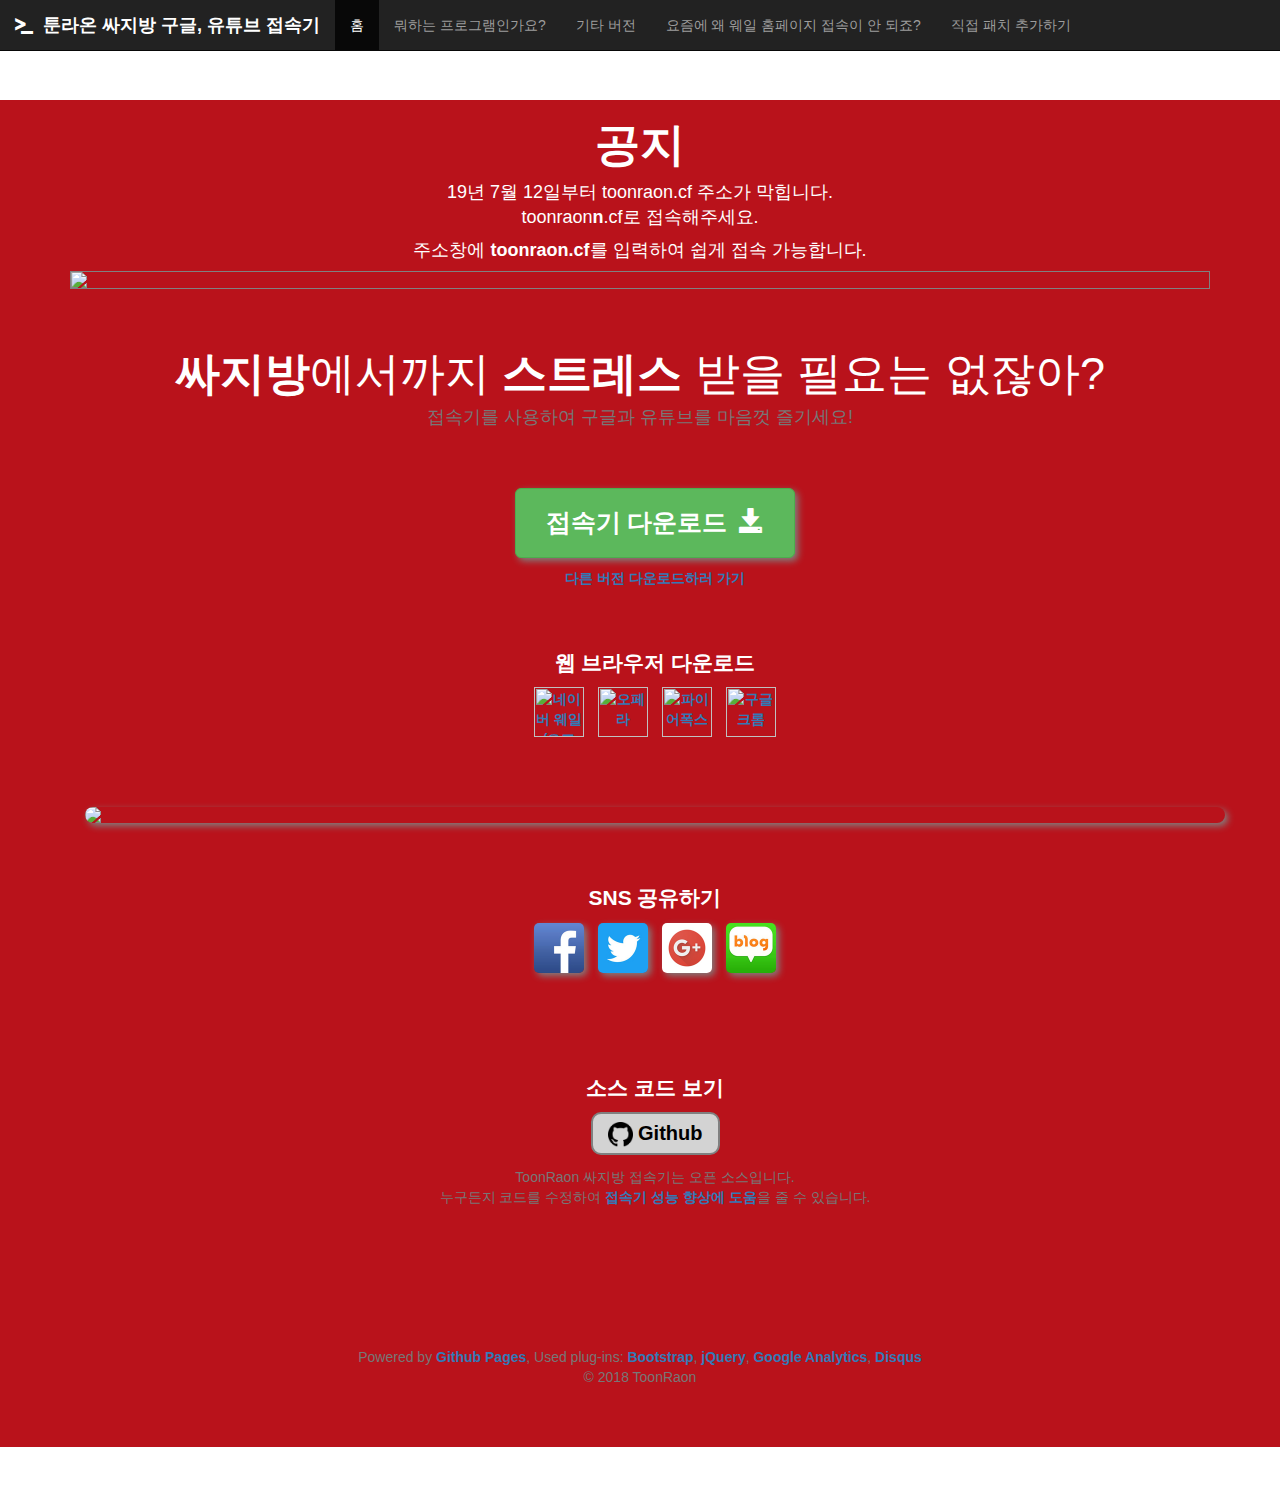
==== index.html @ 8005c470 "공지 toonraonn.cf" ====
﻿<!DOCTYPE html>
<html>
  <head>
    <meta charset="utf-8">
    <meta http-equiv="X-UA-Compatible" content="IE=edge">
    <meta name="viewport" content="width=device-width, initial-scale=1">

    <meta name="description" content="ToonRaon 싸지방 접속기를 이용하면 싸지방에서도 구글, 유튜브에 접속할 수 있지 말입니다?">
    <meta property="og:title" content="ToonRaon 싸지방 접속기">
    <meta property="og:description" content="ToonRaon 싸지방 접속기를 이용하면 싸지방에서도 구글, 유튜브에 접속할 수 있지 말입니다?">
    <meta property="og:image" content="http://toonraon.cf/images/opengraph_image.png">
    <meta property="og:url" content="http://toonraon.cf">
    <title>ToonRaon 싸지방 구글 유튜브 접속기</title>
    <link rel="shortcut icon" href="favicon.ico">
    <link rel="stylesheet" href="style.css">
    <meta property="og:type" content="website">

    <!-- jQuery -->
    <script type="text/javascript" src="./plug-in/jquery-3.3.1.min.js"></script>

    <!-- Bootstrap -->
    <link href="./plug-in/bootstrap-3.3.7/css/bootstrap.min.css" rel="stylesheet">

    <!-- 커스텀 css -->
    <link href="./style.css" rel="stylesheet">

    <!-- 커스텀 스크립트 -->
    <script type="text/javascript" src="./script.js"></script>

    <!-- 구글 애널리틱스 -->
    <script async src="https://www.googletagmanager.com/gtag/js?id=UA-122314368-1"></script>
    <script>
      window.dataLayer = window.dataLayer || [];
      function gtag(){dataLayer.push(arguments);}
      gtag('js', new Date());

      gtag('config', 'UA-122314368-1');
    </script>

    <!--[if lt IE 9]>
      <script src="https://oss.maxcdn.com/html5shiv/3.7.3/html5shiv.min.js"></script>
      <script src="https://oss.maxcdn.com/respond/1.4.2/respond.min.js"></script>
    <![endif]-->
  </head>
  <body>

    <nav class="navbar navbar-inverse navbar-fixed-top">
      <div class="navbar-header">
        <button type="button" class="navbar-toggle collapsed" data-toggle="collapse" data-target="#navbar" aria-expanded="false" aria-controls="navbar">
          <span class="sr-only">Toggle navigation</span>
          <span class="icon-bar"></span>
          <span class="icon-bar"></span>
          <span class="icon-bar"></span>
        </button>
        <a class="navbar-brand text-white" href="/">
          <span class="glyphicon glyphicon-console mr-1" aria-hidden="true"></span>
          <strong><span class="site-name">툰라온 싸지방 구글, 유튜브 접속기</span></strong>
        </a>
      </div>
      <div class="container">
        <div id="navbar" class="collapse navbar-collapse">
          <ul class="nav navbar-nav">
            <li class="active"><a href="/">홈</a></li>
            <li><a href="/about">뭐하는 프로그램인가요?</a></li>
            <li><a href="https://github.com/ToonRaon/ToonRaonConnector/releases" target="_blank">기타 버전</a></li>
            <li><a href="/why-not">요즘에 왜 웨일 홈페이지 접속이 안 되죠?</a></li>
            <li><a href="/custom-patch">직접 패치 추가하기</a></li>
          </ul>
        </div><!--/.nav-collapse -->
      </div>
    </nav>
    
     <div class="row notice text-center mb-2">
      <h2 class="title">
        <strong>공지</strong>
      </h2>
      <div class="content container">
        19년 7월 12일부터 toonraon.cf 주소가 막힙니다.
        <br>
        toonraon<strong>n</strong>.cf로 접속해주세요.
    </div>

    <div class="container text-center">

      <h4>주소창에 <strong>toonraon.cf</strong>를 입력하여 쉽게 접속 가능합니다.</h4>
      <img src="./images/address-bar.gif" class="mb-3 img-responsive img-responsive-center" id="address-bar-gif">

      <h2><strong>싸지방</strong>에서까지 <strong>스트레스</strong> 받을 필요는 없잖아?</h2>
      <h4 class="text-muted mb-3">접속기를 사용하여 구글과 유튜브를 마음껏 즐기세요!</h4>

      <div class="container mb-3">
        <div class="mb-1">
          <a href="./prev-versions/ToonRaon_싸지방_구글_유튜브_접속기.zip" class="download-lasted-version" download>
            <button type="button" class="btn btn-lg btn-success box-shadow btn-big">
              <strong class="mr-1">접속기 다운로드</strong>
              <span class="glyphicon glyphicon-save download-icon" aria-hidden="true" ></span>
            </button>
          </a>
        </div>
        <div>
          <a href="https://github.com/ToonRaon/ToonRaonConnector/releases" target="_blank">다른 버전 다운로드하러 가기</a>
        </div>
      </div>

      <!-- 웹 브라우저 다운로드 -->
      <div class="container text-center mb-3">
        <div class="lead mb-1"><strong>웹 브라우저 다운로드</strong></div>
        <div class="mb-1">
<!--           <span class="badge-container">
            <span class="badge badge-recommand">추천!</span>
            <a href="http://update.whale.naver.net/downloads/installers/WhaleSetup.exe">
              <img src="./images/browser-icons/whale.png" class="middle-icon hover-bright mr-2" data-toggle="tooltip" data-placement="bottom" title="네이버 웨일"></a>
          </span> -->
<!--           <span class="badge-container"> -->
<!--             <span class="badge badge-offline">오프라인<br>설치 버전</span> -->
            <a href="http://update.whale.naver.net/downloads/sa_installers/WhaleSetupX86.exe">
              <img src="./images/browser-icons/whale.png" class="middle-icon hover-bright mr-2" data-toggle="tooltip" data-placement="bottom" title="네이버 웨일 (오프라인 설치)"></a>
<!--           </span> -->
          <a href="https://opera.com">
            <img src="./images/browser-icons/opera.png" class="middle-icon hover-bright mr-2" data-toggle="tooltip" data-placement="bottom" title="오페라"></a>
          <a href="https://www.mozilla.org/ko/firefox/">
            <img src="./images/browser-icons/firefox.png" class="middle-icon hover-bright mr-2" data-toggle="tooltip" data-placement="bottom" title="파이어폭스"></a>
<!--           <span class="badge-container"> -->
<!--             <span class="badge badge-offline">스탠드 얼론<br>버전</span> -->
              <a href="javascript:void(0);" onclick="
                if (navigator.userAgent.indexOf('WOW64') != -1 || navigator.userAgent.indexOf('Win64') != -1 ){
                   window.open('http://chrome.abstr.net/win64');
                } else {
                   window.open('http://chrome.abstr.net/win32');
                }">
              <img src="./images/browser-icons/chrome.png" class="middle-icon hover-bright" data-toggle="tooltip" data-placement="bottom" title="구글 크롬"></a>
<!--             </span> -->
        </div>
        <p class="text-muted">
<!--           <small><strong style="color: red;">[알림!] </strong>네이버 웨일이 정상적으로 설치되지 않는 경우 <strong><a href="http://update.whale.naver.net/downloads/sa_installers/WhaleSetupX86.exe">웨일 오프라인 설치 버전</a></strong>을 다운로드 해보세요!</small> -->
        </p>
      </div>

      <!-- 메인 이미지 -->
      <div class="container text-center mb-3">
        <img src="./images/main.png" class="box-shadow br-8 img-responsive img-responsive-center">
      </div>

      <!-- SNS 공유 -->
      <div class="container text-center mb-5">
        <div class="lead mb-1"><strong>SNS 공유하기</strong></div>
        <div id="sns-button-container">
          <img class="middle-icon pointer box-shadow hover-bright br-5 mr-2" src="./images/facebook.png" onclick="shareSNS('facebook');" data-toggle="tooltip" data-placement="bottom" title="페이스북에 공유하기">
          <img class="middle-icon pointer box-shadow hover-bright br-5 mr-2" src="./images/twitter.png" onclick="shareSNS('twitter');" data-toggle="tooltip" data-placement="bottom" title="트위터에 공유하기">
          <img class="middle-icon pointer box-shadow hover-bright br-5 mr-2" src="./images/googleplus.png" onclick="shareSNS('googleplus');" data-toggle="tooltip" data-placement="bottom" title="구글 플러스에 공유하기">
          <img class="middle-icon pointer box-shadow hover-bright br-5" src="./images/naverblog.png" onclick="shareSNS('naverblog');" data-toggle="tooltip" data-placement="bottom" title="네이버 블로그에 공유하기">
          <!-- <img src="./images/band.png" onclick="shareSNS('band');"> -->
        </div>
      </div>

      <div class="container text-center mb-5">
        <div class="lead mb-1"><strong>소스 코드 보기</strong></div>
        <a href="https://github.com/ToonRaon/ToonRaonConnector/tree/master/prev-versions" target="_blank">
          <div class="github-box pointer mb-1">
            <img src="./images/github.png">
            <strong>Github</strong>
          </div>
        </a>
        <p class="text-muted">
          ToonRaon 싸지방 접속기는 오픈 소스입니다.
          <br>
          누구든지 코드를 수정하여 <a href="https://github.com/ToonRaon/ToonRaonConnector/pulls">접속기 성능 향상에 도움</a>을 줄 수 있습니다.
        </p>
      </div>

      <div>
        <p>
          <!-- 덧글 기능 -->
          <div id="disqus_thread"></div>
          <script>
          /**
          *  RECOMMENDED CONFIGURATION VARIABLES: EDIT AND UNCOMMENT THE SECTION BELOW TO INSERT DYNAMIC VALUES FROM YOUR PLATFORM OR CMS.
          *  LEARN WHY DEFINING THESE VARIABLES IS IMPORTANT: https://disqus.com/admin/universalcode/#configuration-variables*/
          /*
          var disqus_config = function () {
          this.page.url = PAGE_URL;  // Replace PAGE_URL with your page's canonical URL variable
          this.page.identifier = PAGE_IDENTIFIER; // Replace PAGE_IDENTIFIER with your page's unique identifier variable
          };
          */
          (function() { // DON'T EDIT BELOW THIS LINE
          var d = document, s = d.createElement('script');
          s.src = 'https://toonraon.disqus.com/embed.js';
          s.setAttribute('data-timestamp', +new Date());
          (d.head || d.body).appendChild(s);
          })();
          </script>

          <noscript>Please enable JavaScript to view the <a href="https://disqus.com/?ref_noscript">comments powered by Disqus.</a></noscript>
        </p>
      </div>

    </div><!-- /.container -->

    <footer class="footer">
      <div class="container text-center text-muted">
        <p>
          Powered by <a href="https://pages.github.com/" target="_blank">Github Pages</a>, Used plug-ins: <a href="https://getbootstrap.com" target="_blank">Bootstrap</a>, <a href="https://jquery.com" target="_blank">jQuery</a>, <a href="https://analytics.google.com/analytics/web/" target="_blank">Google Analytics</a>, <a href="https://disqus.com/" target="_blank">Disqus</a>
          <br>
          © 2018 ToonRaon
        </p>
      </div>
    </footer>


    <!-- Include all compiled plugins (below), or include individual files as needed -->
    <script src="./plug-in/bootstrap-3.3.7/js/bootstrap.min.js"></script>
  </body>
</html>
---- style.css ----
@font-face {
  font-family: 'Nanum Gothic';
  font-style: normal;
  font-weight: 400;
  src: url('./fonts/Nanum Gothic.eot'); /* IE9 Compat Modes */
  src: local('NanumGothic'),
       url('./fonts/Nanum Gothic.eot?#iefix') format('embedded-opentype'), /* IE6-IE8 */
       url('./fonts/Nanum Gothic.woff2') format('woff2'), /* Super Modern Browsers */
       url('./fonts/Nanum Gothic.woff') format('woff'), /* Modern Browsers */
       url('./fonts/Nanum Gothic.ttf') format('truetype'), /* Safari, Android, iOS */
       url('./fonts/Nanum Gothic.svg#NanumGothic') format('svg'); /* Legacy iOS */
}

@font-face {
  font-family: 'Do Hyeon';
  font-style: normal;
  font-weight: 400;
  src: url('./fonts/do-hyeon-v4-korean-regular.eot'); /* IE9 Compat Modes */
  src: local('Do Hyeon Regular'), local('DoHyeon-Regular'),
       url('./fonts/do-hyeon-v4-korean-regular.eot?#iefix') format('embedded-opentype'), /* IE6-IE8 */
       url('./fonts/do-hyeon-v4-korean-regular.woff2') format('woff2'), /* Super Modern Browsers */
       url('./fonts/do-hyeon-v4-korean-regular.woff') format('woff'), /* Modern Browsers */
       url('./fonts/do-hyeon-v4-korean-regular.ttf') format('truetype'), /* Safari, Android, iOS */
       url('./fonts/do-hyeon-v4-korean-regular.svg#DoHyeon') format('svg'); /* Legacy iOS */
}

body {
  padding-top: 100px;
  font-family: "Nanum Gothic", sans-serif !important;
}

.DoHyeon {
  font-family: "Do Hyeon", sans-serif !important;
}



.site-name {
  vertical-align: top;
}



.hover-bright:hover {
  -webkit-filter: brightness(130%);
}

.hover-bright:active {
  -webkit-filter: brightness(70%);
}



#address-bar-gif {
  border: 1px gray solid;
}



.notice {
  background-color: #B9121B;
  color: white;
  padding: 20px;
}

.notice .title {
  margin-top: 0;
  font-family: "Do Hyeon", sans-serif !important;
}

.notice .content {
  font-size: large;  
}

.notice a {
  font-weight: bold;
  cursor: pointer;
}



h2 {
  font-size: 45px !important;
}

.box-shadow {
  box-shadow: 3px 3px 7px gray;
}

.text-shadow {
  text-shadow: 1px 1px 2px gray;
}

.btn-big {
  width: 280px;
  height: 70px;
  font-size: 25px;
}

.x-small-icon {
  width: 15px;
  height: 15px;
}

.small-icon {
  width: 36px;
  height: 36px;
}

.middle-icon {
  width: 50px;
  height: 50px;
}

.download-icon {
  vertical-align: text-top;
}



.badge-container {
  position: relative;
}

.badge-recommand {
  position: absolute;
  bottom: 20px;
  left: -17px;
  background-color: red;
  transform: rotate(-30deg);
  z-index: 1;
  pointer-events: none;
}



.img-responsive-center {
  margin-left: auto;
  margin-right: auto;
}



.github-box {
  display: inline-block;
  background: lightgray;
  padding: 5px 15px;
  border: solid gray 2px;
  border-radius: 10px;
  vertical-align: text-bottom;
  font-size: 20px;
  color: black !important;
}

.github-box>img {
  width: 25px;
  height: 25px;
}

.github-box:hover {
  background: gray;
}

.github-box:active {
  background: dimgray;
}



.footer {
  padding: 30px;
}



.text-white {
  color: white !important;
}



.mb-1 {
  margin-bottom: 10px;
}

.mb-2 {
  margin-bottom: 40px;
}

.mb-3 {
  margin-bottom: 60px;
}

.mb-4 {
  margin-bottom: 80px;
}

.mb-5 {
  margin-bottom: 100px;
}



.mr-1 {
  margin-right: 5px;
}

.mr-2 {
  margin-right: 10px;
}

.mr-3 {
  margin-right: 20px;
}

.mr-4 {
  margin-right: 30px;
}

.mr-5 {
  margin-right: 50px;
}
 


.br-5 {
  border-radius: 5px;
}

.br-8 {
  border-radius: 8px;
}

.br-10 {
  border-radius: 10px;
}



.pointer {
  cursor: pointer;
}



.text-bottom {
  vertical-align: text-bottom;
}

.text-top {
  vertical-align: text-top;
}

.text-middle {
  vertical-align: middle;
}



#survey-dialog {
  display: block;
  position: fixed;
  top: 0;
  left: 0;
  width: 100vw;
  height: 100vw;
  background: #AAAAAAAA;
  z-index: 9999;
  padding-top: 50px;
  padding-bottom: 50px;
}

#survey-close {
  display: block;
  margin-right: 0;
  margin-left: auto;
  background: red;
  color: black;
  border: none;
  border-radius: 3px;
  font-weight: bold;
}

.hidden {
  display: none !important;
}
---- style.css ----
@font-face {
  font-family: 'Nanum Gothic';
  font-style: normal;
  font-weight: 400;
  src: url('./fonts/Nanum Gothic.eot'); /* IE9 Compat Modes */
  src: local('NanumGothic'),
       url('./fonts/Nanum Gothic.eot?#iefix') format('embedded-opentype'), /* IE6-IE8 */
       url('./fonts/Nanum Gothic.woff2') format('woff2'), /* Super Modern Browsers */
       url('./fonts/Nanum Gothic.woff') format('woff'), /* Modern Browsers */
       url('./fonts/Nanum Gothic.ttf') format('truetype'), /* Safari, Android, iOS */
       url('./fonts/Nanum Gothic.svg#NanumGothic') format('svg'); /* Legacy iOS */
}

@font-face {
  font-family: 'Do Hyeon';
  font-style: normal;
  font-weight: 400;
  src: url('./fonts/do-hyeon-v4-korean-regular.eot'); /* IE9 Compat Modes */
  src: local('Do Hyeon Regular'), local('DoHyeon-Regular'),
       url('./fonts/do-hyeon-v4-korean-regular.eot?#iefix') format('embedded-opentype'), /* IE6-IE8 */
       url('./fonts/do-hyeon-v4-korean-regular.woff2') format('woff2'), /* Super Modern Browsers */
       url('./fonts/do-hyeon-v4-korean-regular.woff') format('woff'), /* Modern Browsers */
       url('./fonts/do-hyeon-v4-korean-regular.ttf') format('truetype'), /* Safari, Android, iOS */
       url('./fonts/do-hyeon-v4-korean-regular.svg#DoHyeon') format('svg'); /* Legacy iOS */
}

body {
  padding-top: 100px;
  font-family: "Nanum Gothic", sans-serif !important;
}

.DoHyeon {
  font-family: "Do Hyeon", sans-serif !important;
}



.site-name {
  vertical-align: top;
}



.hover-bright:hover {
  -webkit-filter: brightness(130%);
}

.hover-bright:active {
  -webkit-filter: brightness(70%);
}



#address-bar-gif {
  border: 1px gray solid;
}



.notice {
  background-color: #B9121B;
  color: white;
  padding: 20px;
}

.notice .title {
  margin-top: 0;
  font-family: "Do Hyeon", sans-serif !important;
}

.notice .content {
  font-size: large;  
}

.notice a {
  font-weight: bold;
  cursor: pointer;
}



h2 {
  font-size: 45px !important;
}

.box-shadow {
  box-shadow: 3px 3px 7px gray;
}

.text-shadow {
  text-shadow: 1px 1px 2px gray;
}

.btn-big {
  width: 280px;
  height: 70px;
  font-size: 25px;
}

.x-small-icon {
  width: 15px;
  height: 15px;
}

.small-icon {
  width: 36px;
  height: 36px;
}

.middle-icon {
  width: 50px;
  height: 50px;
}

.download-icon {
  vertical-align: text-top;
}



.badge-container {
  position: relative;
}

.badge-recommand {
  position: absolute;
  bottom: 20px;
  left: -17px;
  background-color: red;
  transform: rotate(-30deg);
  z-index: 1;
  pointer-events: none;
}



.img-responsive-center {
  margin-left: auto;
  margin-right: auto;
}



.github-box {
  display: inline-block;
  background: lightgray;
  padding: 5px 15px;
  border: solid gray 2px;
  border-radius: 10px;
  vertical-align: text-bottom;
  font-size: 20px;
  color: black !important;
}

.github-box>img {
  width: 25px;
  height: 25px;
}

.github-box:hover {
  background: gray;
}

.github-box:active {
  background: dimgray;
}



.footer {
  padding: 30px;
}



.text-white {
  color: white !important;
}



.mb-1 {
  margin-bottom: 10px;
}

.mb-2 {
  margin-bottom: 40px;
}

.mb-3 {
  margin-bottom: 60px;
}

.mb-4 {
  margin-bottom: 80px;
}

.mb-5 {
  margin-bottom: 100px;
}



.mr-1 {
  margin-right: 5px;
}

.mr-2 {
  margin-right: 10px;
}

.mr-3 {
  margin-right: 20px;
}

.mr-4 {
  margin-right: 30px;
}

.mr-5 {
  margin-right: 50px;
}
 


.br-5 {
  border-radius: 5px;
}

.br-8 {
  border-radius: 8px;
}

.br-10 {
  border-radius: 10px;
}



.pointer {
  cursor: pointer;
}



.text-bottom {
  vertical-align: text-bottom;
}

.text-top {
  vertical-align: text-top;
}

.text-middle {
  vertical-align: middle;
}



#survey-dialog {
  display: block;
  position: fixed;
  top: 0;
  left: 0;
  width: 100vw;
  height: 100vw;
  background: #AAAAAAAA;
  z-index: 9999;
  padding-top: 50px;
  padding-bottom: 50px;
}

#survey-close {
  display: block;
  margin-right: 0;
  margin-left: auto;
  background: red;
  color: black;
  border: none;
  border-radius: 3px;
  font-weight: bold;
}

.hidden {
  display: none !important;
}
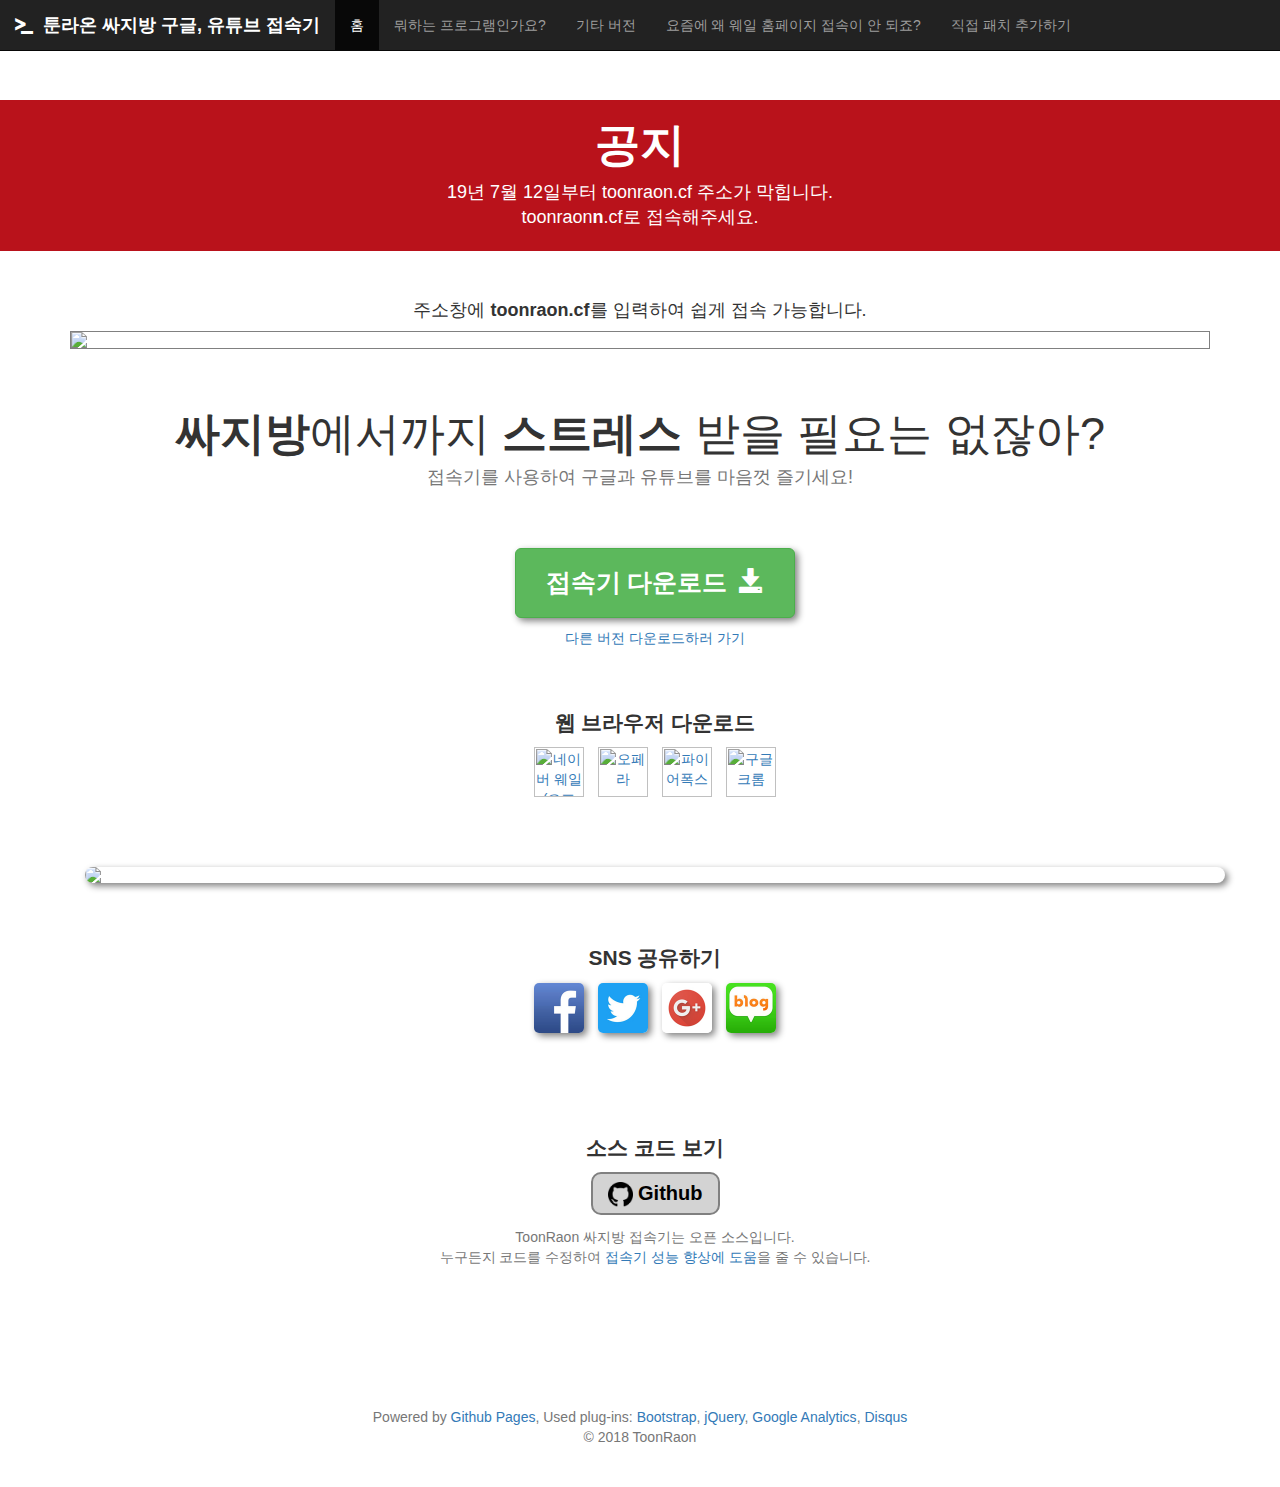
==== commit 3bcc15ac: "버그 수정" ====
--- a/index.html
+++ b/index.html
@@ -78,6 +78,7 @@
         19년 7월 12일부터 toonraon.cf 주소가 막힙니다.
         <br>
         toonraon<strong>n</strong>.cf로 접속해주세요.
+      </div>
     </div>
 
     <div class="container text-center">
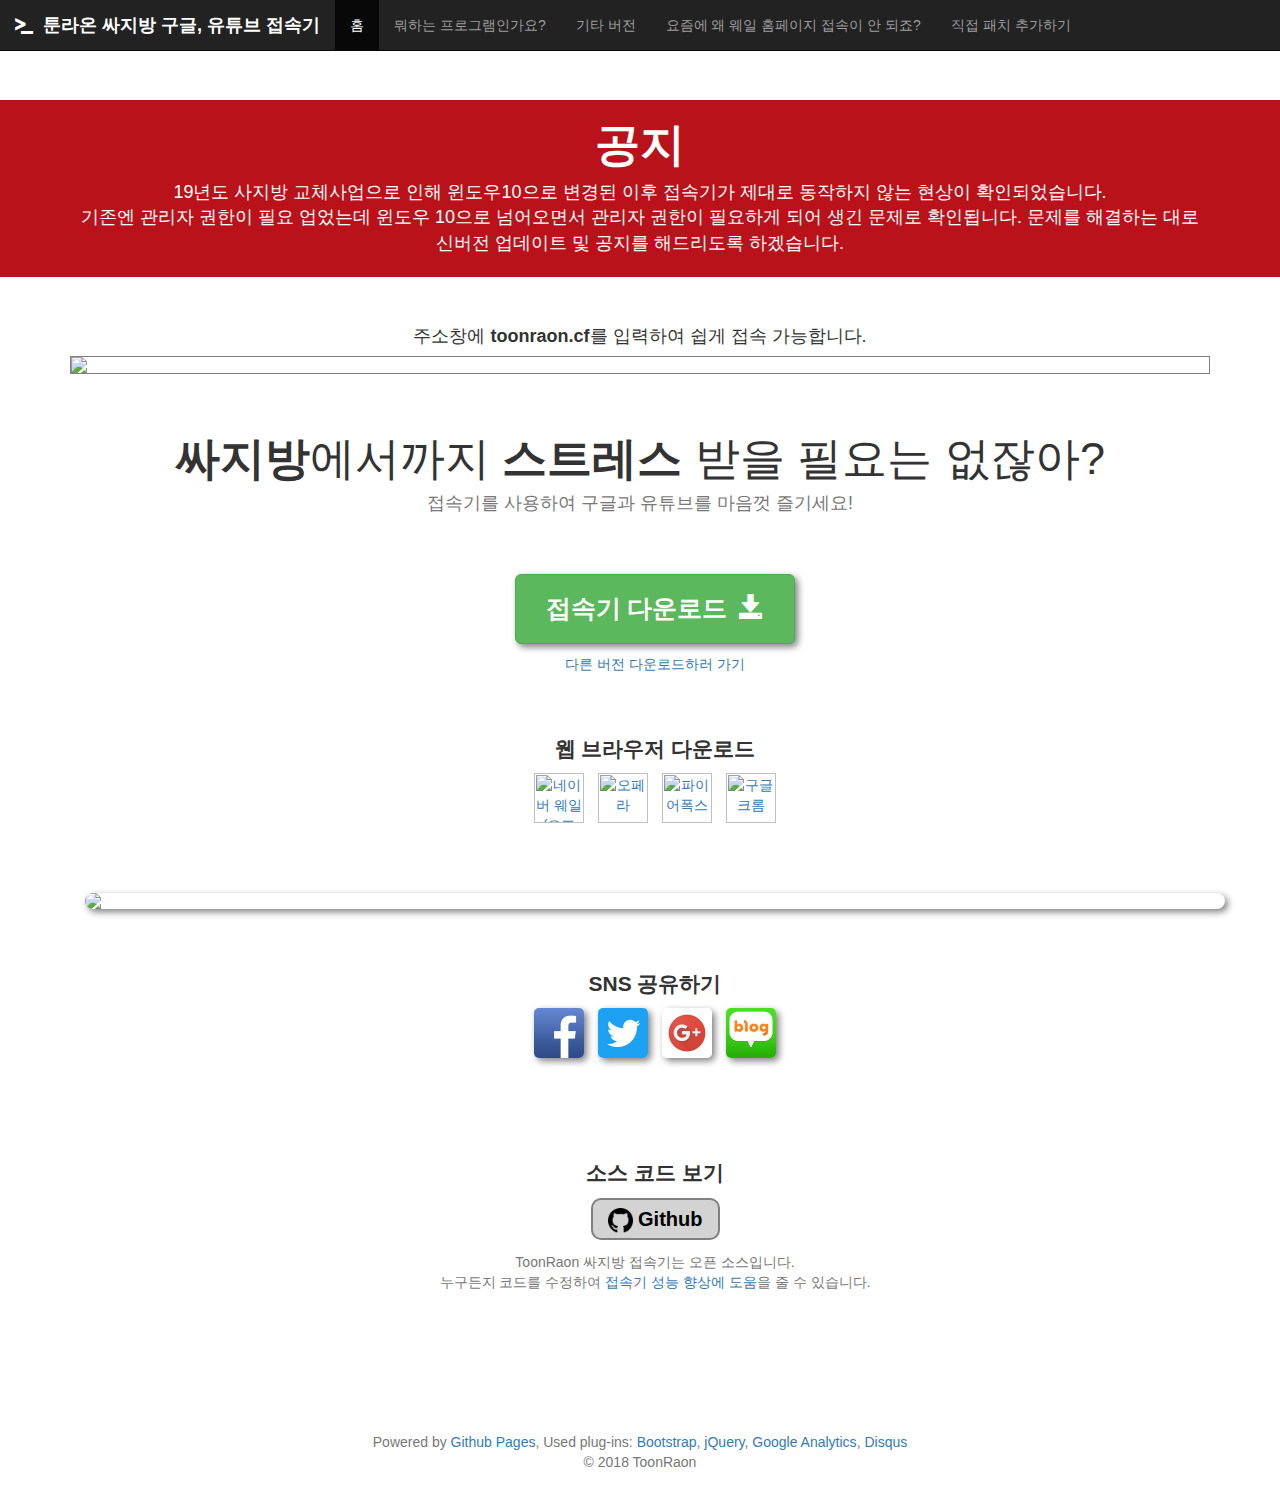
==== commit 23bdca1f: "new notice" ====
--- a/index.html
+++ b/index.html
@@ -75,9 +75,9 @@
         <strong>공지</strong>
       </h2>
       <div class="content container">
-        19년 7월 12일부터 toonraon.cf 주소가 막힙니다.
-        <br>
-        toonraon<strong>n</strong>.cf로 접속해주세요.
+        19년도 사지방 교체사업으로 인해 윈도우10으로 변경된 이후 접속기가 제대로 동작하지 않는 현상이 확인되었습니다.
+		<br>
+		기존엔 관리자 권한이 필요 업었는데 윈도우 10으로 넘어오면서 관리자 권한이 필요하게 되어 생긴 문제로 확인됩니다. 문제를 해결하는 대로 신버전 업데이트 및 공지를 해드리도록 하겠습니다.
       </div>
     </div>
 
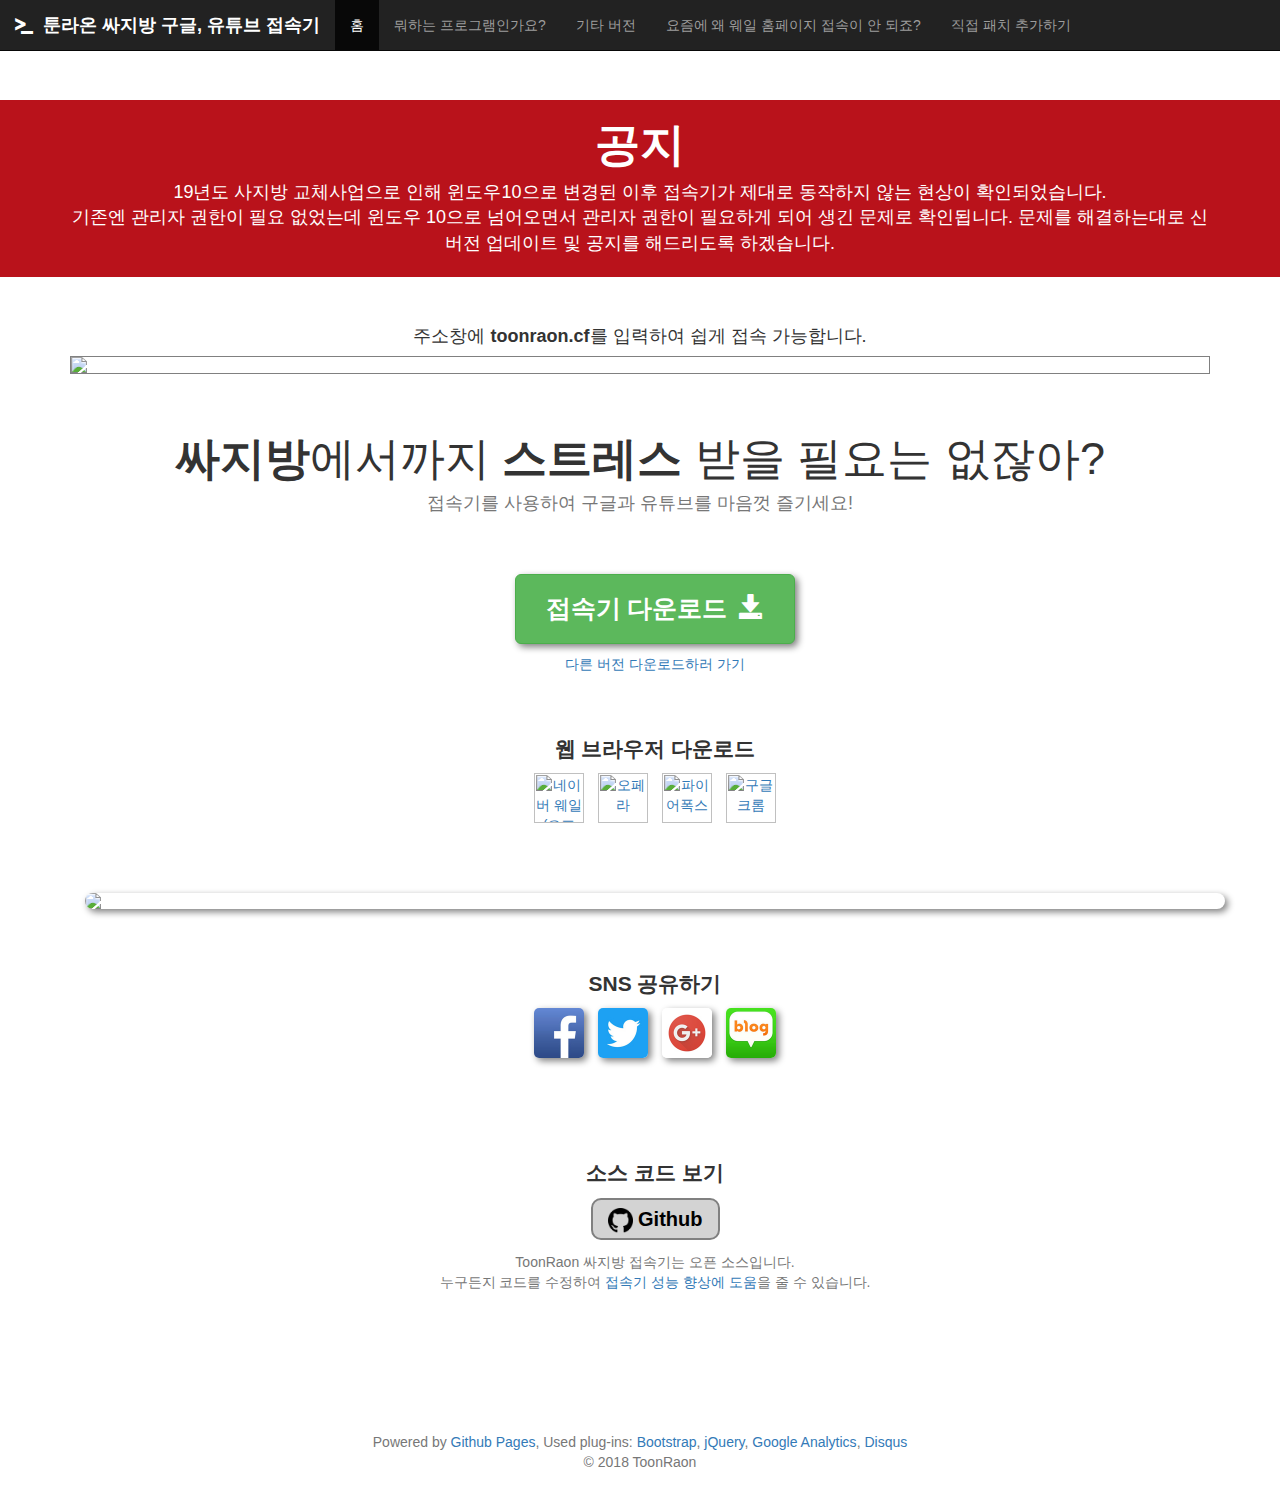
==== commit 2f899357: "dhxk tnwjd" ====
--- a/index.html
+++ b/index.html
@@ -77,7 +77,7 @@
       <div class="content container">
         19년도 사지방 교체사업으로 인해 윈도우10으로 변경된 이후 접속기가 제대로 동작하지 않는 현상이 확인되었습니다.
 		<br>
-		기존엔 관리자 권한이 필요 업었는데 윈도우 10으로 넘어오면서 관리자 권한이 필요하게 되어 생긴 문제로 확인됩니다. 문제를 해결하는 대로 신버전 업데이트 및 공지를 해드리도록 하겠습니다.
+		기존엔 관리자 권한이 필요 없었는데 윈도우 10으로 넘어오면서 관리자 권한이 필요하게 되어 생긴 문제로 확인됩니다. 문제를 해결하는대로 신버전 업데이트 및 공지를 해드리도록 하겠습니다.
       </div>
     </div>
 
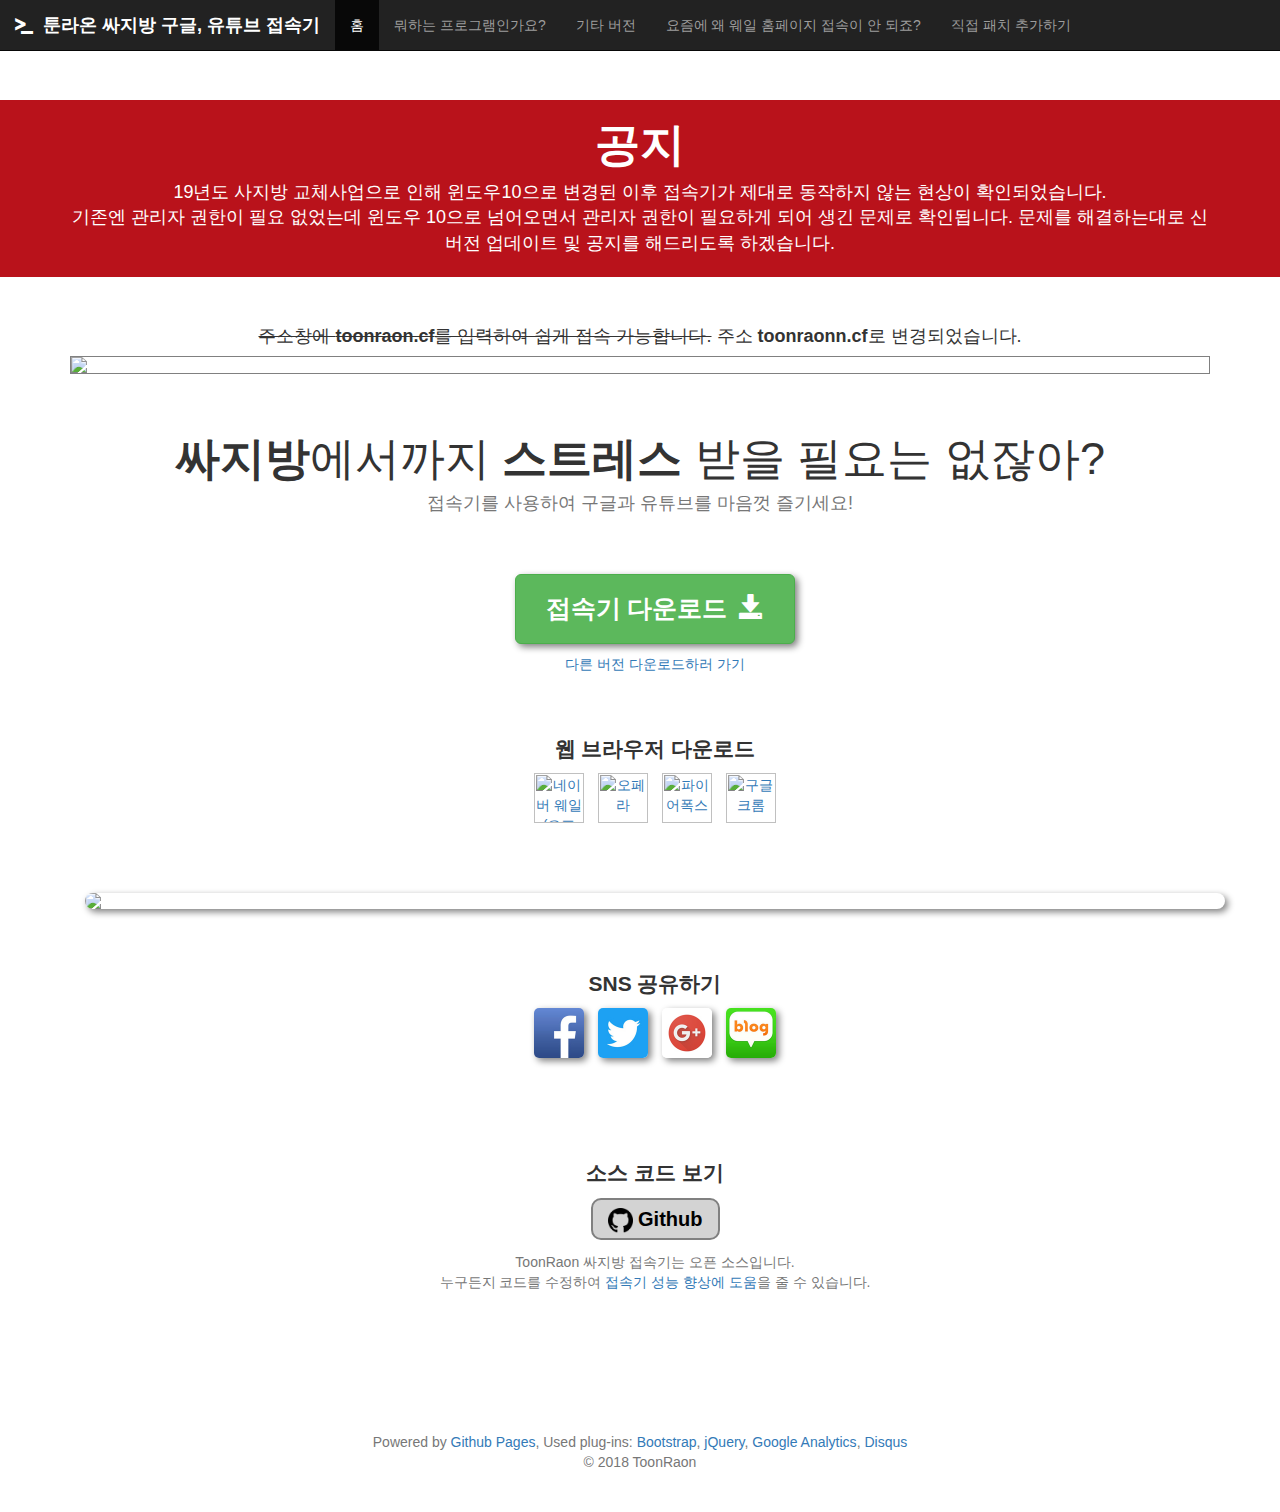
==== commit 17f262f2: "asd" ====
--- a/index.html
+++ b/index.html
@@ -8,8 +8,8 @@
     <meta name="description" content="ToonRaon 싸지방 접속기를 이용하면 싸지방에서도 구글, 유튜브에 접속할 수 있지 말입니다?">
     <meta property="og:title" content="ToonRaon 싸지방 접속기">
     <meta property="og:description" content="ToonRaon 싸지방 접속기를 이용하면 싸지방에서도 구글, 유튜브에 접속할 수 있지 말입니다?">
-    <meta property="og:image" content="http://toonraon.cf/images/opengraph_image.png">
-    <meta property="og:url" content="http://toonraon.cf">
+    <meta property="og:image" content="http://toonraonn.cf/images/opengraph_image.png">
+    <meta property="og:url" content="http://toonraonn.cf">
     <title>ToonRaon 싸지방 구글 유튜브 접속기</title>
     <link rel="shortcut icon" href="favicon.ico">
     <link rel="stylesheet" href="style.css">
@@ -83,7 +83,7 @@
 
     <div class="container text-center">
 
-      <h4>주소창에 <strong>toonraon.cf</strong>를 입력하여 쉽게 접속 가능합니다.</h4>
+      <h4><del>주소창에 <strong>toonraon.cf</strong>를 입력하여 쉽게 접속 가능합니다.</del> 주소 <strong>toonraonn.cf</strong>로 변경되었습니다.</h4>
       <img src="./images/address-bar.gif" class="mb-3 img-responsive img-responsive-center" id="address-bar-gif">
 
       <h2><strong>싸지방</strong>에서까지 <strong>스트레스</strong> 받을 필요는 없잖아?</h2>
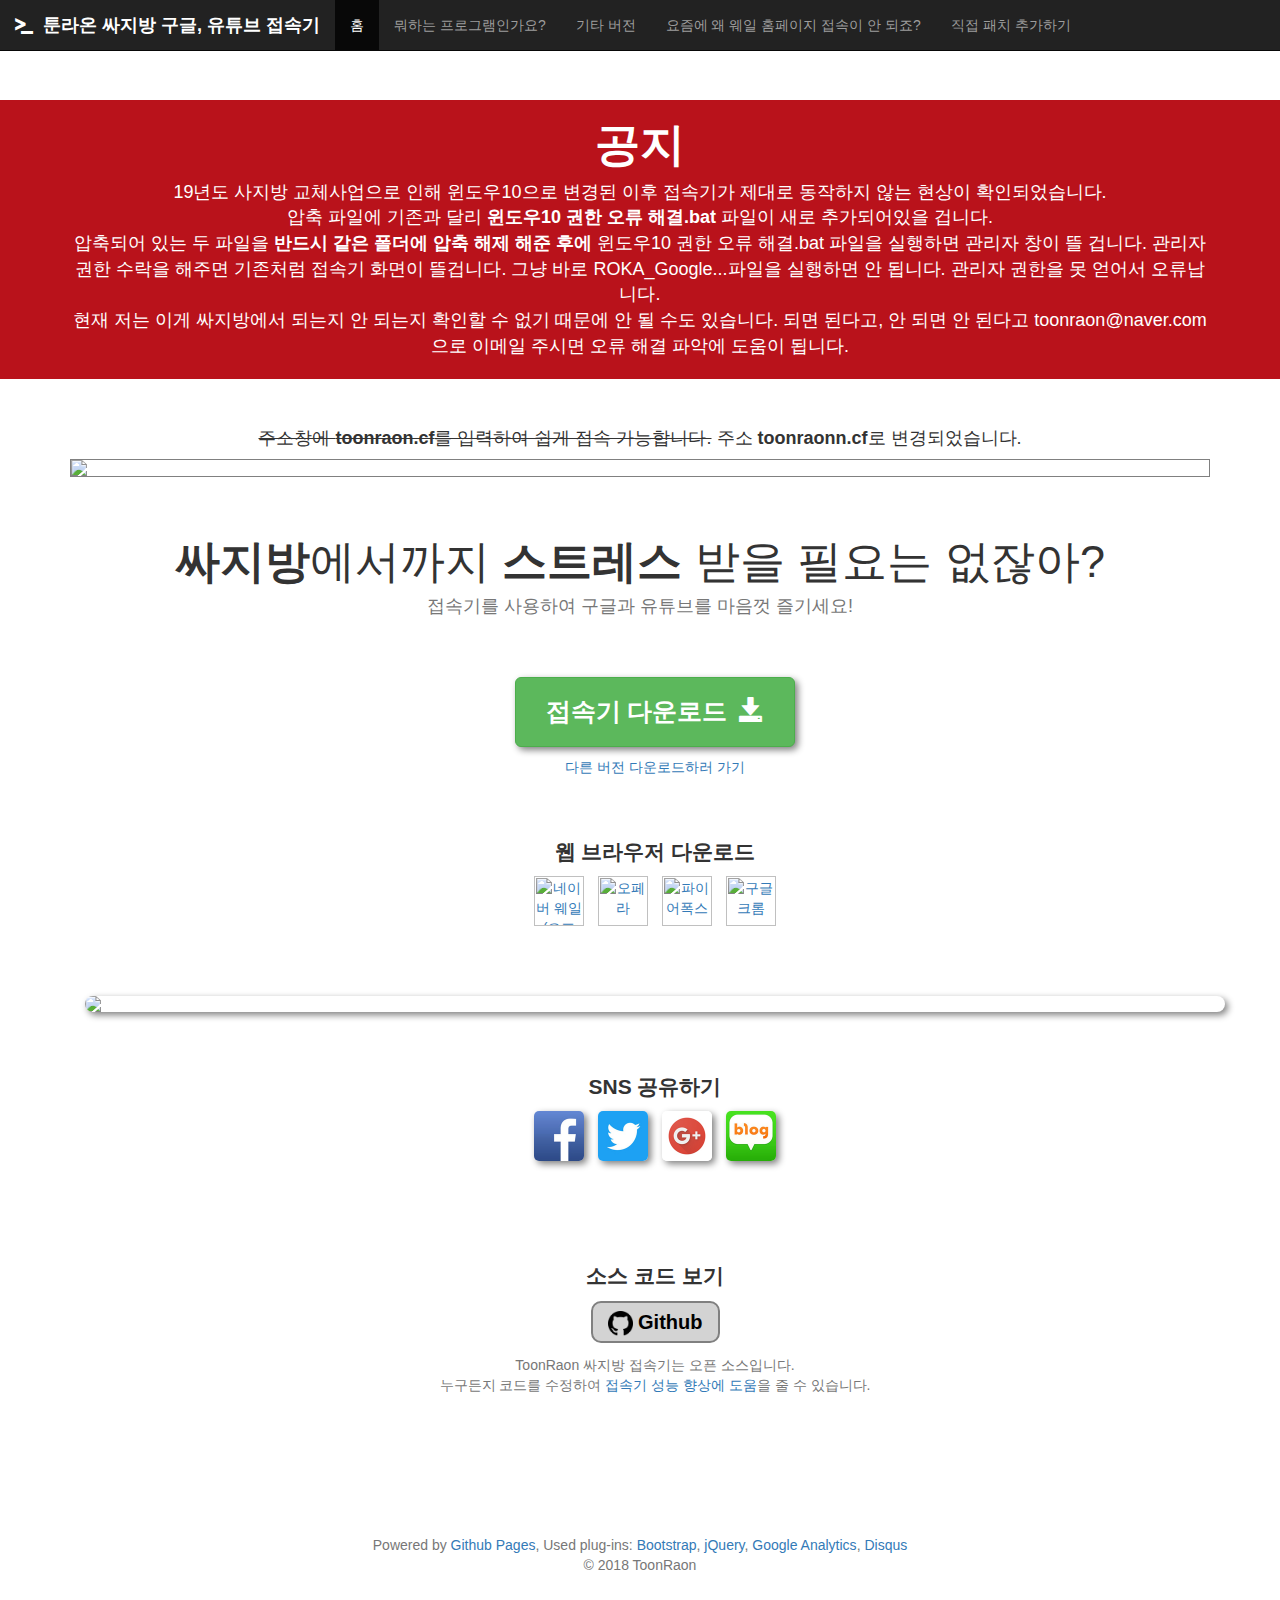
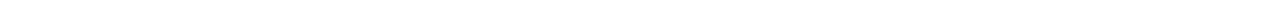
==== commit f8278835: "patch" ====
--- a/index.html
+++ b/index.html
@@ -77,7 +77,11 @@
       <div class="content container">
         19년도 사지방 교체사업으로 인해 윈도우10으로 변경된 이후 접속기가 제대로 동작하지 않는 현상이 확인되었습니다.
 		<br>
-		기존엔 관리자 권한이 필요 없었는데 윈도우 10으로 넘어오면서 관리자 권한이 필요하게 되어 생긴 문제로 확인됩니다. 문제를 해결하는대로 신버전 업데이트 및 공지를 해드리도록 하겠습니다.
+		압축 파일에 기존과 달리 <strong>윈도우10 권한 오류 해결.bat</strong> 파일이 새로 추가되어있을 겁니다.
+		<br>
+		압축되어 있는 두 파일을 <strong>반드시 같은 폴더에 압축 해제 해준 후에</strong> 윈도우10 권한 오류 해결.bat 파일을 실행하면 관리자 창이 뜰 겁니다. 관리자 권한 수락을 해주면 기존처럼 접속기 화면이 뜰겁니다. 그냥 바로 ROKA_Google...파일을 실행하면 안 됩니다. 관리자 권한을 못 얻어서 오류납니다.
+		<br>
+		현재 저는 이게 싸지방에서 되는지 안 되는지 확인할 수 없기 때문에 안 될 수도 있습니다. 되면 된다고, 안 되면 안 된다고 toonraon@naver.com으로 이메일 주시면 오류 해결 파악에 도움이 됩니다.
       </div>
     </div>
 
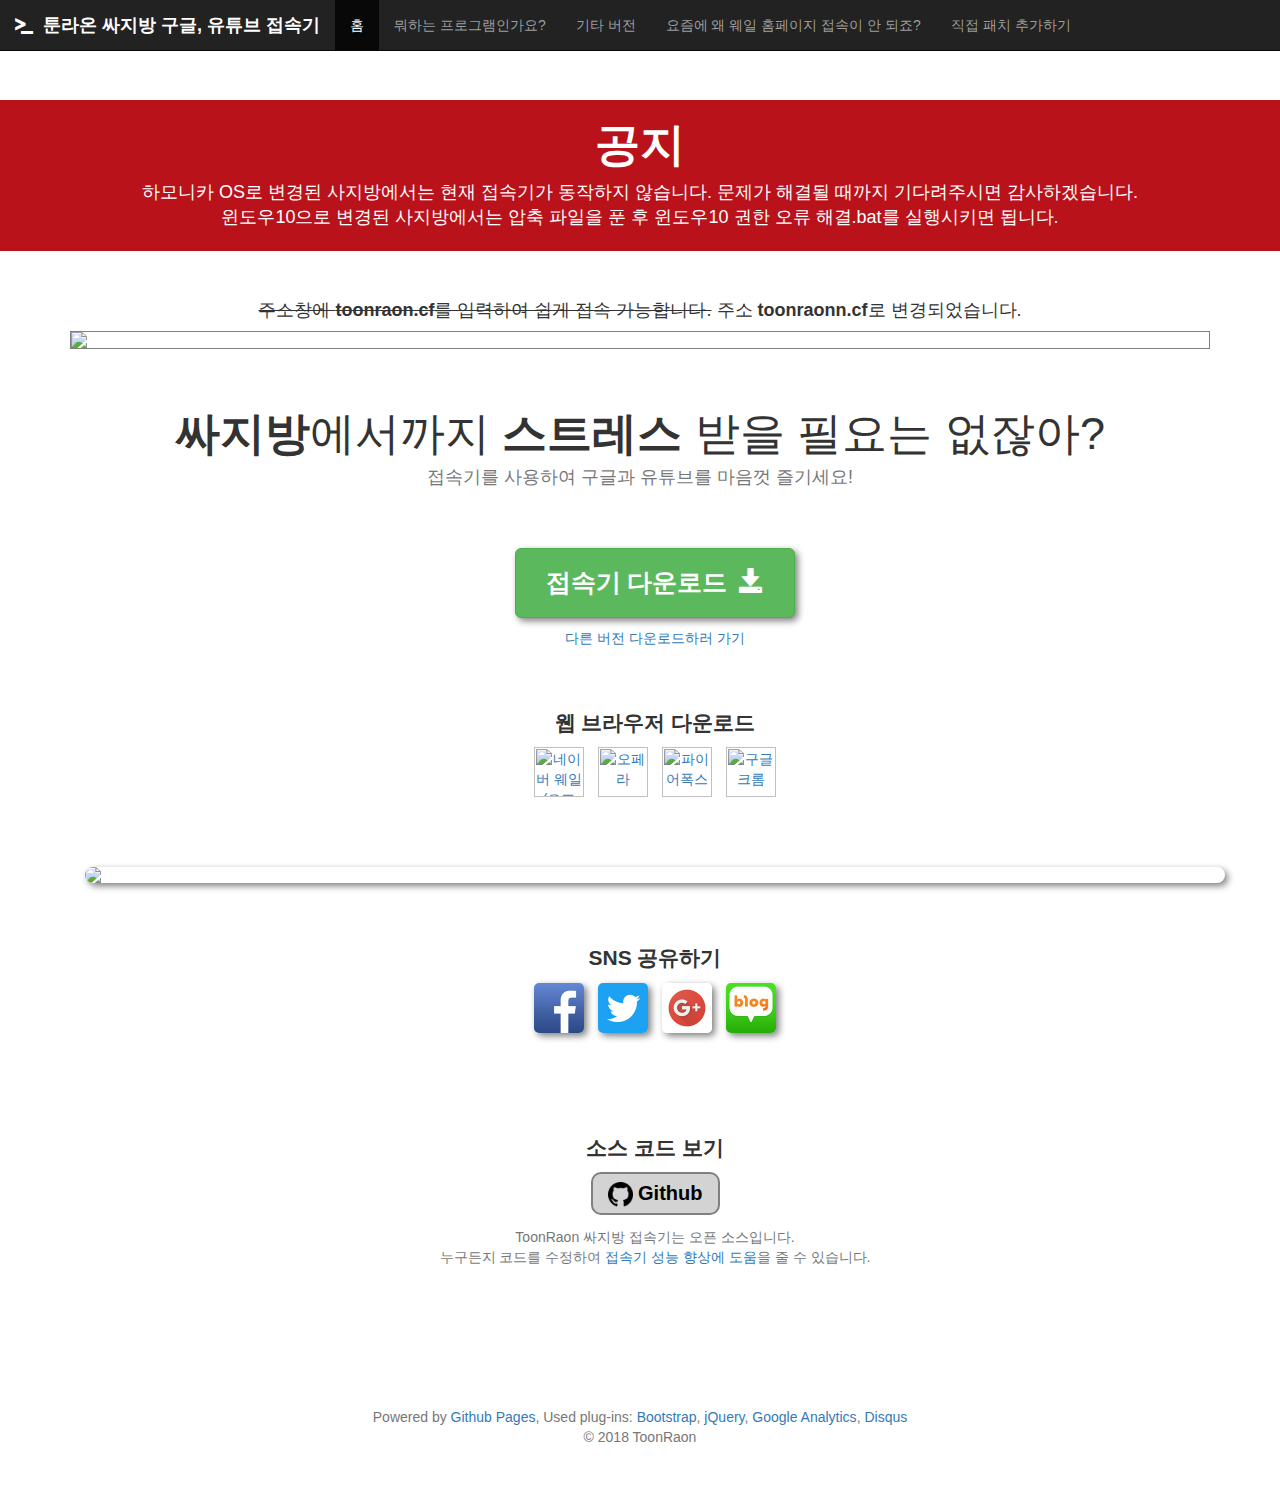
==== commit 9a89e350: "Update index.html" ====
--- a/index.html
+++ b/index.html
@@ -75,13 +75,9 @@
         <strong>공지</strong>
       </h2>
       <div class="content container">
-        19년도 사지방 교체사업으로 인해 윈도우10으로 변경된 이후 접속기가 제대로 동작하지 않는 현상이 확인되었습니다.
+		하모니카 OS로 변경된 사지방에서는 현재 접속기가 동작하지 않습니다. 문제가 해결될 때까지 기다려주시면 감사하겠습니다.
 		<br>
-		압축 파일에 기존과 달리 <strong>윈도우10 권한 오류 해결.bat</strong> 파일이 새로 추가되어있을 겁니다.
-		<br>
-		압축되어 있는 두 파일을 <strong>반드시 같은 폴더에 압축 해제 해준 후에</strong> 윈도우10 권한 오류 해결.bat 파일을 실행하면 관리자 창이 뜰 겁니다. 관리자 권한 수락을 해주면 기존처럼 접속기 화면이 뜰겁니다. 그냥 바로 ROKA_Google...파일을 실행하면 안 됩니다. 관리자 권한을 못 얻어서 오류납니다.
-		<br>
-		현재 저는 이게 싸지방에서 되는지 안 되는지 확인할 수 없기 때문에 안 될 수도 있습니다. 되면 된다고, 안 되면 안 된다고 toonraon@naver.com으로 이메일 주시면 오류 해결 파악에 도움이 됩니다.
+		윈도우10으로 변경된 사지방에서는 압축 파일을 푼 후 윈도우10 권한 오류 해결.bat를 실행시키면 됩니다.
       </div>
     </div>
 
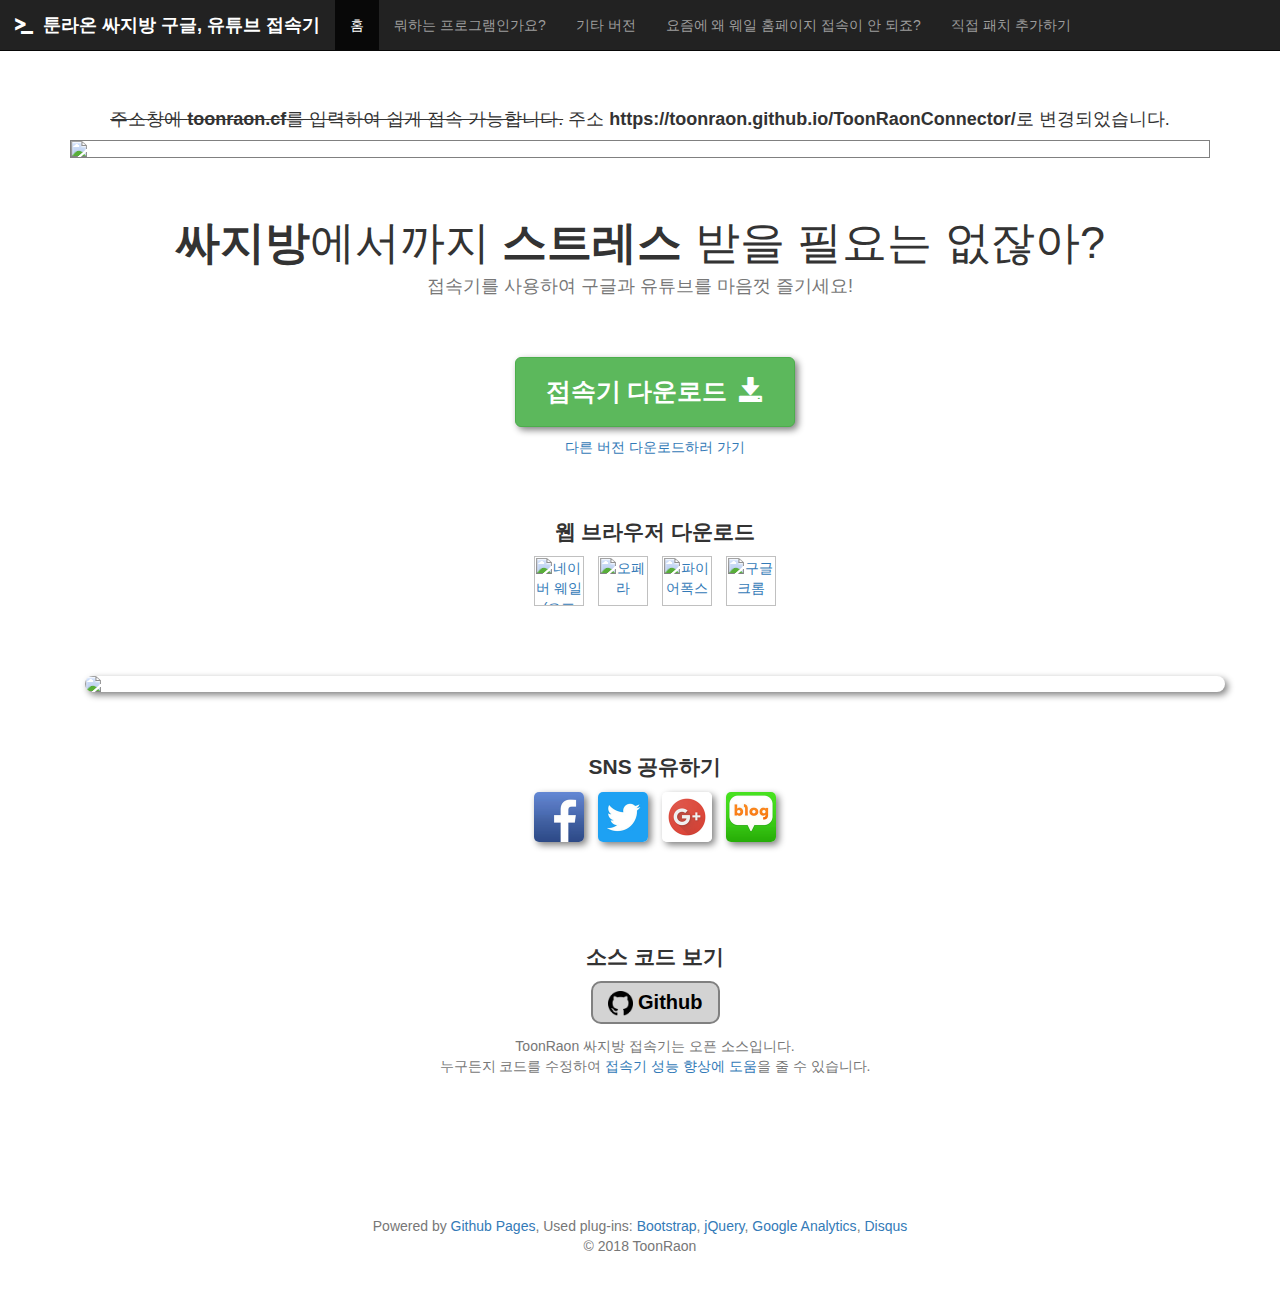
==== commit 5372af04: "changed url" ====
--- a/index.html
+++ b/index.html
@@ -60,16 +60,17 @@
       <div class="container">
         <div id="navbar" class="collapse navbar-collapse">
           <ul class="nav navbar-nav">
-            <li class="active"><a href="/">홈</a></li>
-            <li><a href="/about">뭐하는 프로그램인가요?</a></li>
+            <li class="active"><a href="./index">홈</a></li>
+            <li><a href="./about">뭐하는 프로그램인가요?</a></li>
             <li><a href="https://github.com/ToonRaon/ToonRaonConnector/releases" target="_blank">기타 버전</a></li>
-            <li><a href="/why-not">요즘에 왜 웨일 홈페이지 접속이 안 되죠?</a></li>
-            <li><a href="/custom-patch">직접 패치 추가하기</a></li>
+            <li><a href="./why-not">요즘에 왜 웨일 홈페이지 접속이 안 되죠?</a></li>
+            <li><a href="./custom-patch">직접 패치 추가하기</a></li>
           </ul>
         </div><!--/.nav-collapse -->
       </div>
     </nav>
     
+	<!--
      <div class="row notice text-center mb-2">
       <h2 class="title">
         <strong>공지</strong>
@@ -80,10 +81,11 @@
 		윈도우10으로 변경된 사지방에서는 압축 파일을 푼 후 윈도우10 권한 오류 해결.bat를 실행시키면 됩니다.
       </div>
     </div>
-
+	-->
+	
     <div class="container text-center">
 
-      <h4><del>주소창에 <strong>toonraon.cf</strong>를 입력하여 쉽게 접속 가능합니다.</del> 주소 <strong>toonraonn.cf</strong>로 변경되었습니다.</h4>
+      <h4><del>주소창에 <strong>toonraon.cf</strong>를 입력하여 쉽게 접속 가능합니다.</del> 주소 <strong>https://toonraon.github.io/ToonRaonConnector/</strong>로 변경되었습니다.</h4>
       <img src="./images/address-bar.gif" class="mb-3 img-responsive img-responsive-center" id="address-bar-gif">
 
       <h2><strong>싸지방</strong>에서까지 <strong>스트레스</strong> 받을 필요는 없잖아?</h2>
